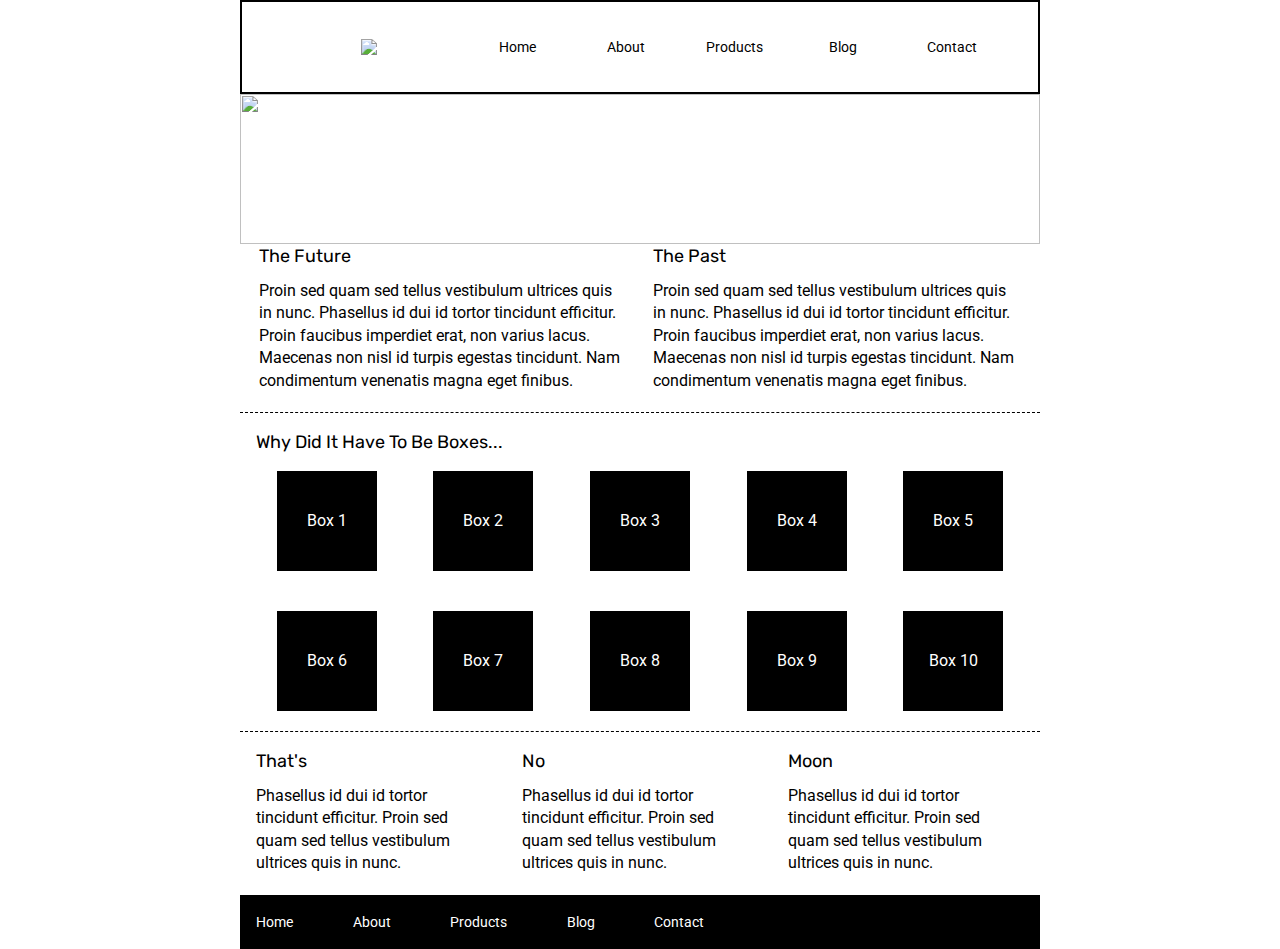
==== index.html @ 72d957cb "Completed CSS and HTML for header nav on index page" ====
<!doctype html>

<html lang="en">
<head>
  <meta charset="utf-8">

  <title>Sprint Challenge - Home</title>

  <link href="https://fonts.googleapis.com/css?family=Roboto|Rubik" rel="stylesheet">
  <link rel="stylesheet" href="css/index.css">

</head>

<body>
    <div class="container">
    <header>
        <section class="flex_row_1a">
            <div class="logo_img">
                <img src="img/lambda-black.png"></img>
            </div>
            <div class="home_link">
              <a href="index.html">Home</a>
            </div>
            <div class="about_link">
              <a href="about.html">About</a>
            </div>
            <div class="products_link">
              <a href="products.html">Products</a>
            </div>
            <div class="blog_link">
              <a href="blog.html">Blog</a>
            </div>
            <div class="contact_link">
                <a href="contact.html">Contact</a>
            </div>
        </section>
        <section class="flex_row_2">
          <div class="header_img">
            <img src="img/jumbo.jpg"></img>
          </div>
        </section>
    </header>


    
   
        <section class="top-content">
            <div class="text-container">
                <h2>The Future</h2>
                <p>Proin sed quam sed tellus vestibulum ultrices quis in nunc. Phasellus id dui id tortor tincidunt efficitur. Proin faucibus imperdiet erat, non varius lacus. Maecenas non nisl id turpis egestas tincidunt. Nam condimentum venenatis magna eget finibus.</p>
            </div>
            <div class="text-container">
                <h2>The Past</h2>
                <p>Proin sed quam sed tellus vestibulum ultrices quis in nunc. Phasellus id dui id tortor tincidunt efficitur. Proin faucibus imperdiet erat, non varius lacus. Maecenas non nisl id turpis egestas tincidunt. Nam condimentum venenatis magna eget finibus.</p>
            </div>
        </section>
        
        <section class="middle-content">
        
            <h2>Why Did It Have To Be Boxes...</h2>
            
            <div class="boxes">
                <div class="box">Box 1</div>
                <div class="box">Box 2</div>
                <div class="box">Box 3</div>
                <div class="box">Box 4</div>
                <div class="box">Box 5</div>
                <div class="box">Box 6</div>
                <div class="box">Box 7</div>
                <div class="box">Box 8</div>
                <div class="box">Box 9</div>
                <div class="box">Box 10</div>
            </div>
        
        </section>

        <section class="bottom-content">

            <div class="text-container">
                <h2>That's</h2>
                <p>Phasellus id dui id tortor tincidunt efficitur. Proin sed quam sed tellus vestibulum ultrices quis in nunc.</p>
            </div>
            <div class="text-container">
                <h2>No</h2>
                <p>Phasellus id dui id tortor tincidunt efficitur. Proin sed quam sed tellus vestibulum ultrices quis in nunc.</p>
            </div>
            <div class="text-container">
                <h2>Moon</h2>
                <p>Phasellus id dui id tortor tincidunt efficitur. Proin sed quam sed tellus vestibulum ultrices quis in nunc.</p>
            </div>

        </section>
        
        <footer>
            <nav>
                <a href="#">Home</a>
                <a href="#">About</a>
                <a href="#">Products</a>
                <a href="#">Blog</a>
                <a href="#">Contact</a>
            </nav>
        </footer>
    </div><!-- container -->        
</body>
</html>
---- css/index.css ----
/* http://meyerweb.com/eric/tools/css/reset/ 
   v2.0 | 20110126
   License: none (public domain)
*/

html, body, div, span, applet, object, iframe,
h1, h2, h3, h4, h5, h6, p, blockquote, pre,
a, abbr, acronym, address, big, cite, code,
del, dfn, em, img, ins, kbd, q, s, samp,
small, strike, strong, sub, sup, tt, var,
b, u, i, center,
dl, dt, dd, ol, ul, li,
fieldset, form, label, legend,
table, caption, tbody, tfoot, thead, tr, th, td,
article, aside, canvas, details, embed, 
figure, figcaption, footer, header, hgroup, 
menu, nav, output, ruby, section, summary,
time, mark, audio, video {
	margin: 0;
	padding: 0;
	border: 0;
	font-size: 100%;
	font: inherit;
	vertical-align: baseline;
}
/* HTML5 display-role reset for older browsers */
article, aside, details, figcaption, figure, 
footer, header, hgroup, menu, nav, section {
	display: block;
}
body {
	line-height: 1;
}
ol, ul {
	list-style: none;
}
blockquote, q {
	quotes: none;
}
blockquote:before, blockquote:after,
q:before, q:after {
	content: '';
	content: none;
}
table {
	border-collapse: collapse;
	border-spacing: 0;
}
/* End of CSS reset */


/* Start of CSS styling */
html, body {
    height: 100%;
    font-family: 'Roboto', sans-serif;
}
.container {
    width: 800px;
    margin: 0 auto;
}

/* Header Nav Bar */
.flex_row_1a, .flex_row_1b {
    display: flex;
    flex-flow: row wrap;
    justify-content: space-evenly;
    align-items: center;
    width: 100%;
    padding: 20px 2%;
    font-size: 14px;
    border: 2px solid black;
}
div.logo_img, div.home_link, div.about_link, div.products_link, div.blog_link, div.contact_link {
    display: flex;
    flex-flow: row wrap;
    justify-content: space-evenly;
    align-items: center;
    width: 10%;
    height: 50px;
}
div.home_link a, div.about_link a, div.products_link a, div.blog_link a, div.contact_link a {
    text-decoration: none;
    color: #000000;
    text-align: center;
}
.home_link a:hover, .about_link a:hover, .products_link a:hover, .blog_link a:hover, .contact_link a:hover {
    color: #E34B2F;
}
div.logo_img {
    width: 157px;
    height: 40px;
}
.logo_img img {
    object-fit: cover;
}
/* End of Header Nav Bar */

/* Header Image */
.header_img img {
    width: 100%;
    height: 150px;
    object-fit: cover;
    object-position: 100% 0;
}
/* End of Header Image */


* {
    box-sizing: border-box;
}
h1, h2, h3, h4, h5 {
    font-size: 18px;
    margin-bottom: 15px;
    font-family: 'Rubik', sans-serif;
}

p {
    line-height: 1.4;
}

.top-content {
    display: flex;
    flex-wrap: wrap;
    justify-content: space-evenly;
    margin-bottom: 20px;
    border-bottom: 1px dashed black;
}

.top-content .text-container {
    width: 48%;
    padding: 0 1%;
    padding-bottom: 20px;  
}

.middle-content {
    margin-bottom: 20px;
    border-bottom: 1px dashed black;
}

.middle-content h2 {
    padding: 0 2%;
    margin-bottom: 0;
}

.middle-content .boxes {
    display: flex;
    flex-wrap: wrap;
    justify-content: space-evenly;
}

.middle-content .boxes .box {
    width: 12.5%;
    height: 100px;
    background: black;
    margin: 20px 2.5%;
    color: white;
    display: flex;
    align-items: center;
    justify-content: center;
}

.bottom-content {
    display: flex;
    margin: 0 2% 20px;
    justify-content: space-around;
}

.bottom-content .text-container {
    padding-right: 4%;
}

.bottom-content .text-container:last-child {
    padding-right: 0;
}

footer {
    width: 100%;
    background: black;
}

footer nav {
    width: 60%;
    display: flex;
    justify-content: space-between;
    align-items: center;
    padding: 20px 2%;
    font-size: 14px;
}

footer nav a {
    color: white;
    text-decoration: none;
}
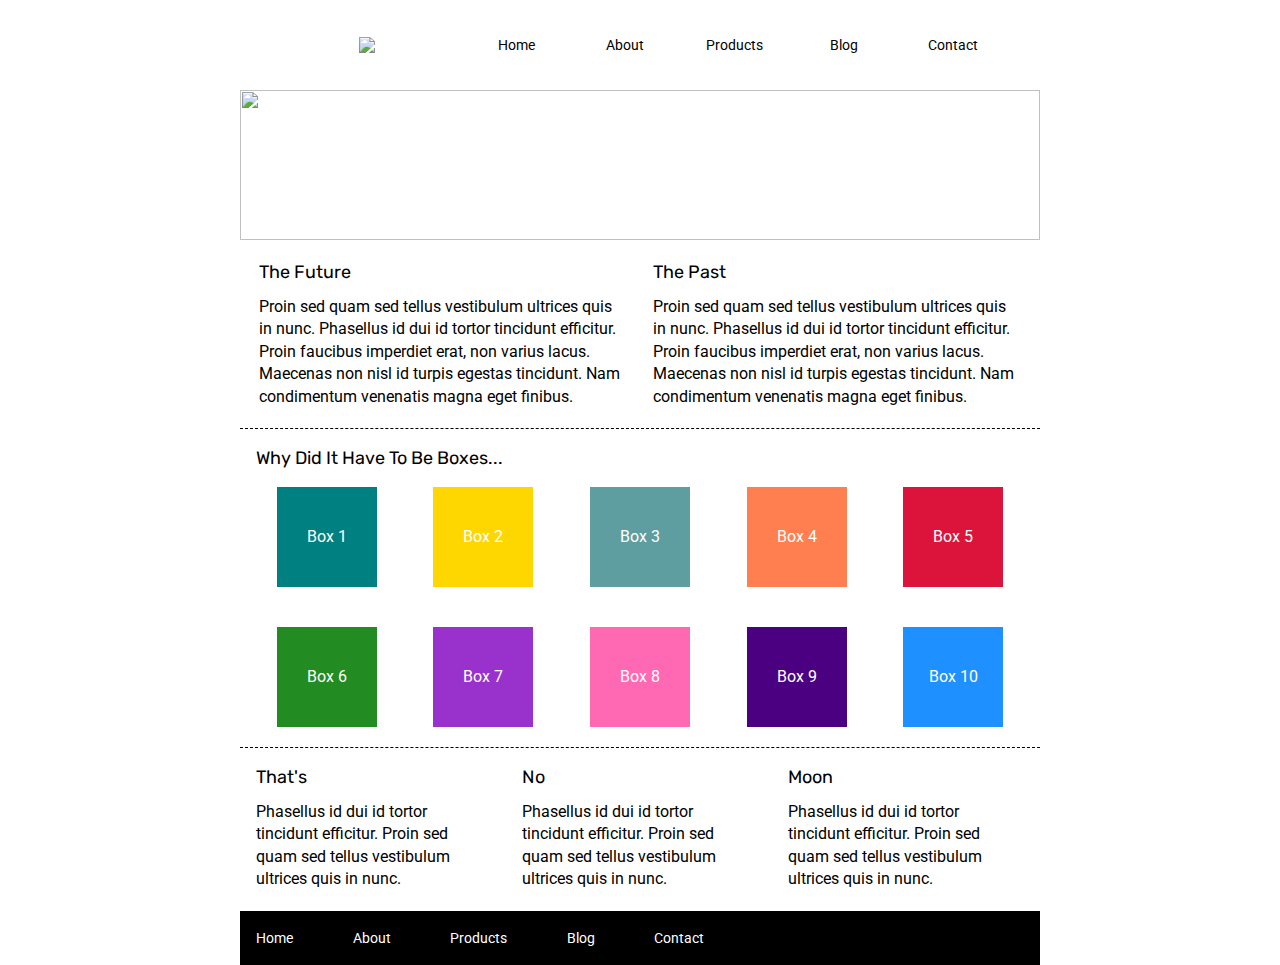
==== commit a6dd9039: "Completed adding IDs and correct background colors to each box in middle content" ====
--- a/index.html
+++ b/index.html
@@ -14,7 +14,7 @@
 <body>
     <div class="container">
     <header>
-        <section class="flex_row_1a">
+        <section class="flex_row">
             <div class="logo_img">
                 <img src="img/lambda-black.png"></img>
             </div>
@@ -34,7 +34,7 @@
                 <a href="contact.html">Contact</a>
             </div>
         </section>
-        <section class="flex_row_2">
+        <section class="header">
           <div class="header_img">
             <img src="img/jumbo.jpg"></img>
           </div>
@@ -60,16 +60,16 @@
             <h2>Why Did It Have To Be Boxes...</h2>
             
             <div class="boxes">
-                <div class="box">Box 1</div>
-                <div class="box">Box 2</div>
-                <div class="box">Box 3</div>
-                <div class="box">Box 4</div>
-                <div class="box">Box 5</div>
-                <div class="box">Box 6</div>
-                <div class="box">Box 7</div>
-                <div class="box">Box 8</div>
-                <div class="box">Box 9</div>
-                <div class="box">Box 10</div>
+                <div class="box" id="box1">Box 1</div>
+                <div class="box" id="box2">Box 2</div>
+                <div class="box" id="box3">Box 3</div>
+                <div class="box" id="box4">Box 4</div>
+                <div class="box" id="box5">Box 5</div>
+                <div class="box" id="box6">Box 6</div>
+                <div class="box" id="box7">Box 7</div>
+                <div class="box" id="box8">Box 8</div>
+                <div class="box" id="box9">Box 9</div>
+                <div class="box" id="box10">Box 10</div>
             </div>
         
         </section>
--- a/css/index.css
+++ b/css/index.css
@@ -1,3 +1,4 @@
+/* Start of CSS Reset */
 /* http://meyerweb.com/eric/tools/css/reset/ 
    v2.0 | 20110126
    License: none (public domain)
@@ -58,9 +59,21 @@
     width: 800px;
     margin: 0 auto;
 }
+* {
+    box-sizing: border-box;
+}
+h1, h2, h3, h4, h5 {
+    font-size: 18px;
+    margin-bottom: 15px;
+    font-family: 'Rubik', sans-serif;
+}
+
+p {
+    line-height: 1.4;
+}
 
 /* Header Nav Bar */
-.flex_row_1a, .flex_row_1b {
+.flex_row {
     display: flex;
     flex-flow: row wrap;
     justify-content: space-evenly;
@@ -68,7 +81,6 @@
     width: 100%;
     padding: 20px 2%;
     font-size: 14px;
-    border: 2px solid black;
 }
 div.logo_img, div.home_link, div.about_link, div.products_link, div.blog_link, div.contact_link {
     display: flex;
@@ -96,6 +108,9 @@
 /* End of Header Nav Bar */
 
 /* Header Image */
+.header_img {
+    margin-bottom: 20px;
+}
 .header_img img {
     width: 100%;
     height: 150px;
@@ -104,20 +119,7 @@
 }
 /* End of Header Image */
 
-
-* {
-    box-sizing: border-box;
-}
-h1, h2, h3, h4, h5 {
-    font-size: 18px;
-    margin-bottom: 15px;
-    font-family: 'Rubik', sans-serif;
-}
-
-p {
-    line-height: 1.4;
-}
-
+/* Top Content */
 .top-content {
     display: flex;
     flex-wrap: wrap;
@@ -131,7 +133,9 @@
     padding: 0 1%;
     padding-bottom: 20px;  
 }
-
+/* End Top Content */
+
+/* Middle Content */
 .middle-content {
     margin-bottom: 20px;
     border-bottom: 1px dashed black;
@@ -158,7 +162,39 @@
     align-items: center;
     justify-content: center;
 }
-
+.middle-content .boxes #box1 {
+    background: teal;
+}
+.middle-content .boxes #box2 {
+    background: gold;
+}
+.middle-content .boxes #box3 {
+    background: cadetblue;
+}
+.middle-content .boxes #box4 {
+    background: coral;
+}
+.middle-content .boxes #box5 {
+    background: crimson;
+}
+.middle-content .boxes #box6 {
+    background: forestgreen;
+}
+.middle-content .boxes #box7 {
+    background: darkorchid;
+}
+.middle-content .boxes #box8 {
+    background: hotpink;
+}
+.middle-content .boxes #box9 {
+    background: indigo;
+}
+.middle-content .boxes #box10 {
+    background: dodgerblue;
+}
+/* End Middle Content */
+
+/* Bottom Content */
 .bottom-content {
     display: flex;
     margin: 0 2% 20px;
@@ -172,7 +208,9 @@
 .bottom-content .text-container:last-child {
     padding-right: 0;
 }
-
+/* End Bottom Content */
+
+/* Footer Content */
 footer {
     width: 100%;
     background: black;
@@ -190,4 +228,5 @@
 footer nav a {
     color: white;
     text-decoration: none;
-}+}
+/* End Footer Content */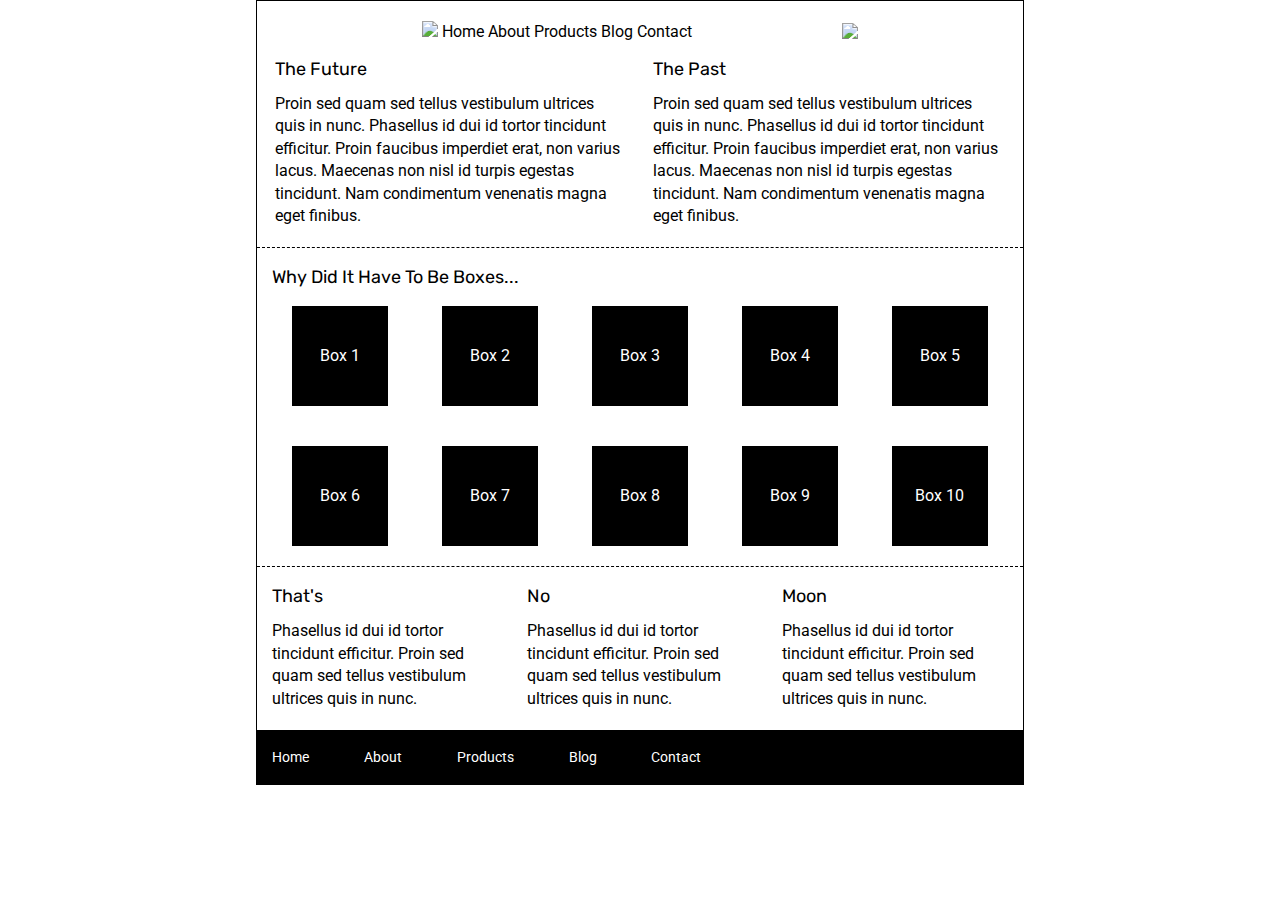
==== commit d1b0a032: "Added CSS and HTML header nav" ====
--- a/index.html
+++ b/index.html
@@ -1,50 +1,27 @@
 <!doctype html>
-
 <html lang="en">
 <head>
-  <meta charset="utf-8">
+    <meta charset="utf-8">
+    <title>Sprint Challenge - Home</title>
+    <link href="https://fonts.googleapis.com/css?family=Roboto|Rubik" rel="stylesheet">
+    <link rel="stylesheet" href="css/reset.css">
+    <link rel="stylesheet" href="css/index.css">
+</head>
+<body>
+    <div class="main-container">
+        <header>
+            <nav>
+                <img src="img/lambda-black.png" />
+                <a href="index.html">Home</a>
+                <a href="about.html">About</a>
+                <a href="products.html">Products</a>
+                <a href="blog.html">Blog</a>
+                <a href="contact.html">Contact</a>   
+            </nav>
+            <img src="img/jumbo.jpg" />
+        </header>
 
-  <title>Sprint Challenge - Home</title>
-
-  <link href="https://fonts.googleapis.com/css?family=Roboto|Rubik" rel="stylesheet">
-  <link rel="stylesheet" href="css/index.css">
-
-</head>
-
-<body>
-    <div class="container">
-    <header>
-        <section class="flex_row">
-            <div class="logo_img">
-                <img src="img/lambda-black.png"></img>
-            </div>
-            <div class="home_link">
-              <a href="index.html">Home</a>
-            </div>
-            <div class="about_link">
-              <a href="about.html">About</a>
-            </div>
-            <div class="products_link">
-              <a href="products.html">Products</a>
-            </div>
-            <div class="blog_link">
-              <a href="blog.html">Blog</a>
-            </div>
-            <div class="contact_link">
-                <a href="contact.html">Contact</a>
-            </div>
-        </section>
-        <section class="header">
-          <div class="header_img">
-            <img src="img/jumbo.jpg"></img>
-          </div>
-        </section>
-    </header>
-
-
-    
-   
-        <section class="top-content">
+         <section class="top-content">
             <div class="text-container">
                 <h2>The Future</h2>
                 <p>Proin sed quam sed tellus vestibulum ultrices quis in nunc. Phasellus id dui id tortor tincidunt efficitur. Proin faucibus imperdiet erat, non varius lacus. Maecenas non nisl id turpis egestas tincidunt. Nam condimentum venenatis magna eget finibus.</p>
@@ -60,16 +37,16 @@
             <h2>Why Did It Have To Be Boxes...</h2>
             
             <div class="boxes">
-                <div class="box" id="box1">Box 1</div>
-                <div class="box" id="box2">Box 2</div>
-                <div class="box" id="box3">Box 3</div>
-                <div class="box" id="box4">Box 4</div>
-                <div class="box" id="box5">Box 5</div>
-                <div class="box" id="box6">Box 6</div>
-                <div class="box" id="box7">Box 7</div>
-                <div class="box" id="box8">Box 8</div>
-                <div class="box" id="box9">Box 9</div>
-                <div class="box" id="box10">Box 10</div>
+                <div class="box">Box 1</div>
+                <div class="box">Box 2</div>
+                <div class="box">Box 3</div>
+                <div class="box">Box 4</div>
+                <div class="box">Box 5</div>
+                <div class="box">Box 6</div>
+                <div class="box">Box 7</div>
+                <div class="box">Box 8</div>
+                <div class="box">Box 9</div>
+                <div class="box">Box 10</div>
             </div>
         
         </section>
--- a/css/index.css
+++ b/css/index.css
@@ -1,125 +1,53 @@
-/* Start of CSS Reset */
-/* http://meyerweb.com/eric/tools/css/reset/ 
-   v2.0 | 20110126
-   License: none (public domain)
-*/
+/* CSS Reset is in seperate CSS file */
 
-html, body, div, span, applet, object, iframe,
-h1, h2, h3, h4, h5, h6, p, blockquote, pre,
-a, abbr, acronym, address, big, cite, code,
-del, dfn, em, img, ins, kbd, q, s, samp,
-small, strike, strong, sub, sup, tt, var,
-b, u, i, center,
-dl, dt, dd, ol, ul, li,
-fieldset, form, label, legend,
-table, caption, tbody, tfoot, thead, tr, th, td,
-article, aside, canvas, details, embed, 
-figure, figcaption, footer, header, hgroup, 
-menu, nav, output, ruby, section, summary,
-time, mark, audio, video {
-	margin: 0;
-	padding: 0;
-	border: 0;
-	font-size: 100%;
-	font: inherit;
-	vertical-align: baseline;
-}
-/* HTML5 display-role reset for older browsers */
-article, aside, details, figcaption, figure, 
-footer, header, hgroup, menu, nav, section {
-	display: block;
-}
-body {
-	line-height: 1;
-}
-ol, ul {
-	list-style: none;
-}
-blockquote, q {
-	quotes: none;
-}
-blockquote:before, blockquote:after,
-q:before, q:after {
-	content: '';
-	content: none;
-}
-table {
-	border-collapse: collapse;
-	border-spacing: 0;
-}
-/* End of CSS reset */
-
-
-/* Start of CSS styling */
 html, body {
     height: 100%;
     font-family: 'Roboto', sans-serif;
 }
-.container {
-    width: 800px;
-    margin: 0 auto;
-}
-* {
-    box-sizing: border-box;
+.main-container {
+    /* Can change width by percentage for responsive or px for fixed */
+    width: 60% /* 800px */;
+    border: solid black 1px;
+    margin: 0 auto; /* centers content */
 }
 h1, h2, h3, h4, h5 {
     font-size: 18px;
     margin-bottom: 15px;
     font-family: 'Rubik', sans-serif;
 }
-
 p {
     line-height: 1.4;
 }
-
-/* Header Nav Bar */
-.flex_row {
+header {
     display: flex;
     flex-flow: row wrap;
     justify-content: space-evenly;
     align-items: center;
     width: 100%;
     padding: 20px 2%;
-    font-size: 14px;
 }
-div.logo_img, div.home_link, div.about_link, div.products_link, div.blog_link, div.contact_link {
-    display: flex;
-    flex-flow: row wrap;
-    justify-content: space-evenly;
-    align-items: center;
-    width: 10%;
-    height: 50px;
-}
-div.home_link a, div.about_link a, div.products_link a, div.blog_link a, div.contact_link a {
+nav a {
     text-decoration: none;
     color: #000000;
     text-align: center;
 }
-.home_link a:hover, .about_link a:hover, .products_link a:hover, .blog_link a:hover, .contact_link a:hover {
+nav a:hover {
     color: #E34B2F;
 }
-div.logo_img {
-    width: 157px;
-    height: 40px;
-}
-.logo_img img {
+header img {
     object-fit: cover;
 }
-/* End of Header Nav Bar */
 
-/* Header Image */
-.header_img {
-    margin-bottom: 20px;
-}
-.header_img img {
-    width: 100%;
-    height: 150px;
-    object-fit: cover;
-    object-position: 100% 0;
-}
-/* End of Header Image */
 
-/* Top Content */
+
+
+
+
+
+
+
+
+
 .top-content {
     display: flex;
     flex-wrap: wrap;
@@ -133,9 +61,7 @@
     padding: 0 1%;
     padding-bottom: 20px;  
 }
-/* End Top Content */
 
-/* Middle Content */
 .middle-content {
     margin-bottom: 20px;
     border-bottom: 1px dashed black;
@@ -162,39 +88,7 @@
     align-items: center;
     justify-content: center;
 }
-.middle-content .boxes #box1 {
-    background: teal;
-}
-.middle-content .boxes #box2 {
-    background: gold;
-}
-.middle-content .boxes #box3 {
-    background: cadetblue;
-}
-.middle-content .boxes #box4 {
-    background: coral;
-}
-.middle-content .boxes #box5 {
-    background: crimson;
-}
-.middle-content .boxes #box6 {
-    background: forestgreen;
-}
-.middle-content .boxes #box7 {
-    background: darkorchid;
-}
-.middle-content .boxes #box8 {
-    background: hotpink;
-}
-.middle-content .boxes #box9 {
-    background: indigo;
-}
-.middle-content .boxes #box10 {
-    background: dodgerblue;
-}
-/* End Middle Content */
 
-/* Bottom Content */
 .bottom-content {
     display: flex;
     margin: 0 2% 20px;
@@ -208,9 +102,7 @@
 .bottom-content .text-container:last-child {
     padding-right: 0;
 }
-/* End Bottom Content */
 
-/* Footer Content */
 footer {
     width: 100%;
     background: black;
@@ -228,5 +120,4 @@
 footer nav a {
     color: white;
     text-decoration: none;
-}
-/* End Footer Content */+}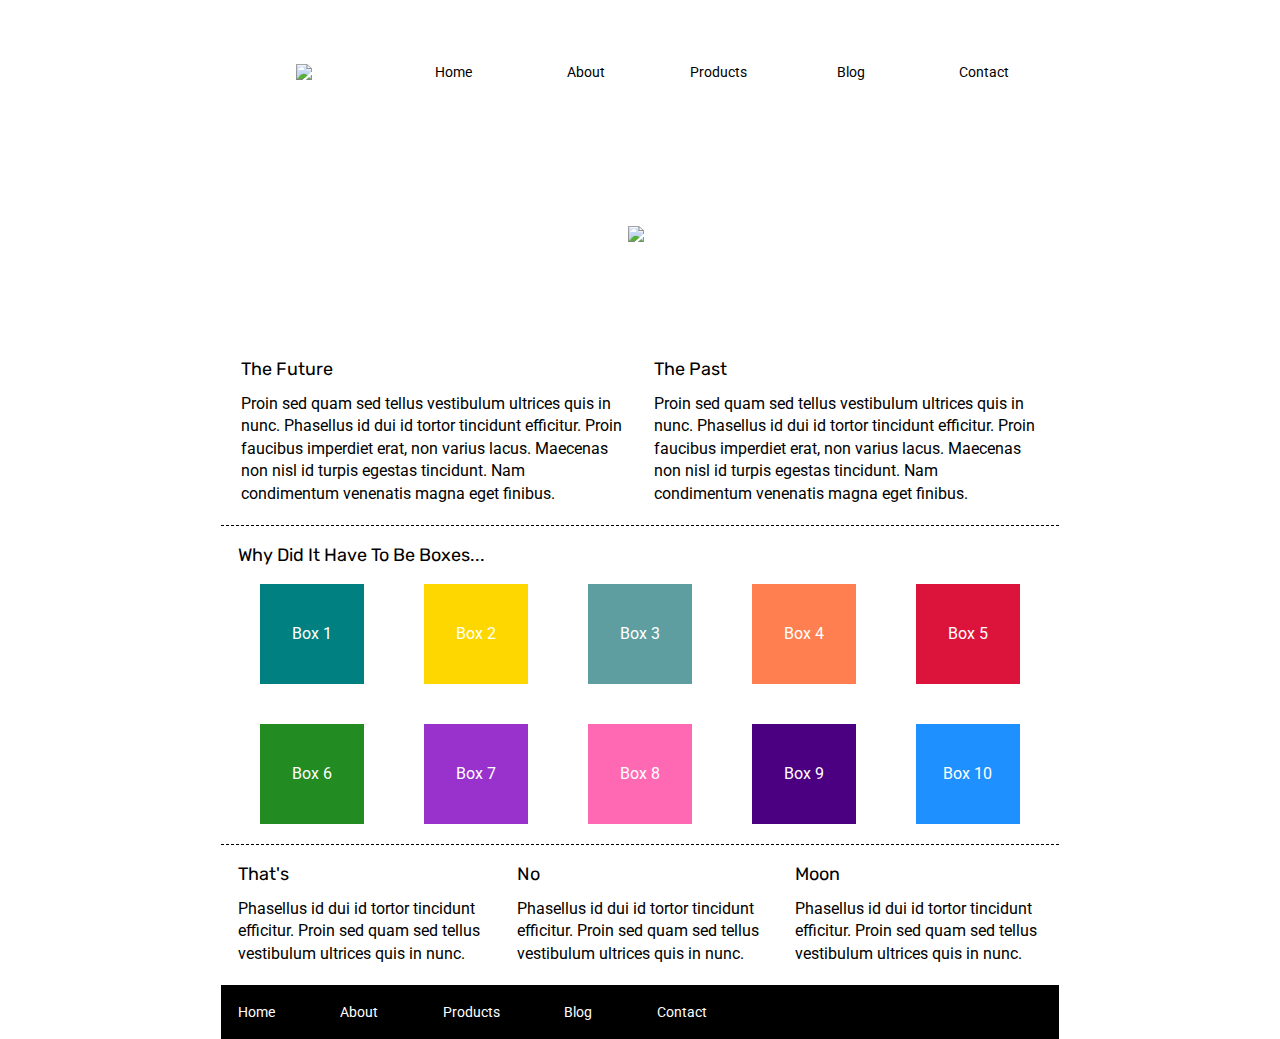
==== commit d2147597: "Finished Index page" ====
--- a/index.html
+++ b/index.html
@@ -11,17 +11,22 @@
     <div class="main-container">
         <header>
             <nav>
-                <img src="img/lambda-black.png" />
-                <a href="index.html">Home</a>
-                <a href="about.html">About</a>
-                <a href="products.html">Products</a>
-                <a href="blog.html">Blog</a>
-                <a href="contact.html">Contact</a>   
+                <div class="header-logo-img">
+                    <img src="img/lambda-black.png" />
+                </div>
+                <div class="nav-div">
+                    <a href="index.html">Home</a>
+                    <a href="about.html">About</a>
+                    <a href="products.html">Products</a>
+                    <a href="blog.html">Blog</a>
+                    <a href="contact.html">Contact</a>  
+                </div> 
             </nav>
-            <img src="img/jumbo.jpg" />
+            <section>
+                <img src="img/jumbo.jpg" />
+            </section>
         </header>
-
-         <section class="top-content">
+        <section class="top-content">
             <div class="text-container">
                 <h2>The Future</h2>
                 <p>Proin sed quam sed tellus vestibulum ultrices quis in nunc. Phasellus id dui id tortor tincidunt efficitur. Proin faucibus imperdiet erat, non varius lacus. Maecenas non nisl id turpis egestas tincidunt. Nam condimentum venenatis magna eget finibus.</p>
@@ -37,16 +42,16 @@
             <h2>Why Did It Have To Be Boxes...</h2>
             
             <div class="boxes">
-                <div class="box">Box 1</div>
-                <div class="box">Box 2</div>
-                <div class="box">Box 3</div>
-                <div class="box">Box 4</div>
-                <div class="box">Box 5</div>
-                <div class="box">Box 6</div>
-                <div class="box">Box 7</div>
-                <div class="box">Box 8</div>
-                <div class="box">Box 9</div>
-                <div class="box">Box 10</div>
+                <div class="box" id="box1">Box 1</div>
+                <div class="box" id="box2">Box 2</div>
+                <div class="box" id="box3">Box 3</div>
+                <div class="box" id="box4">Box 4</div>
+                <div class="box" id="box5">Box 5</div>
+                <div class="box" id="box6">Box 6</div>
+                <div class="box" id="box7">Box 7</div>
+                <div class="box" id="box8">Box 8</div>
+                <div class="box" id="box9">Box 9</div>
+                <div class="box" id="box10">Box 10</div>
             </div>
         
         </section>
--- a/css/index.css
+++ b/css/index.css
@@ -2,13 +2,17 @@
 
 html, body {
     height: 100%;
+    width: 100%;
     font-family: 'Roboto', sans-serif;
+    font-size: 62.5%;
 }
 .main-container {
     /* Can change width by percentage for responsive or px for fixed */
-    width: 60% /* 800px */;
-    border: solid black 1px;
+    width: 83%;
+    height: 100%;
     margin: 0 auto; /* centers content */
+    font-size: 1.6rem;
+    padding: 0% 8.8%;
 }
 h1, h2, h3, h4, h5 {
     font-size: 18px;
@@ -20,34 +24,65 @@
 }
 header {
     display: flex;
+    flex-flow: column wrap;
+    justify-content: center;
+    align-content: space-around;
+    width: 99%;
+    height: 40%;
+}
+nav {
+    display: flex;
     flex-flow: row wrap;
-    justify-content: space-evenly;
-    align-items: center;
+    justify-content: center;
+    align-items: space-around;
+    align-content: center;
     width: 100%;
-    padding: 20px 2%;
+    height: 30%;
 }
-nav a {
+.header-logo-img {
+    height: 100%;
+    width: 20%;
+    display: flex;
+    flex-flow: row wrap;
+    justify-content: center;
+    align-items: space-around;
+    align-content: center;
+}
+div.header-logo-img img {
+    max-width: 100%;
+    height: auto;
+}
+.nav-div {
+    width: 80%;
+    height: 100%;
+    display: flex;
+    flex-flow: row wrap;
+    justify-content: center;
+    align-items: space-around;
+    align-content: center;
+}
+div.nav-div a {
     text-decoration: none;
     color: #000000;
     text-align: center;
+    width: 10%;
+    margin: 0 auto; /* centers content */
+    font-size:1.4rem;
 }
 nav a:hover {
     color: #E34B2F;
 }
-header img {
+header section {
+    width: 100%;
+    height: 60%;
+    display: flex;
+    flex-flow: row wrap;
+    justify-content: center;
+    align-items: center;
+}
+header section img {
     object-fit: cover;
 }
-
-
-
-
-
-
-
-
-
-
-
 .top-content {
     display: flex;
     flex-wrap: wrap;
@@ -88,6 +123,36 @@
     align-items: center;
     justify-content: center;
 }
+.middle-content .boxes #box1 {
+    background: teal;
+}
+.middle-content .boxes #box2 {
+    background: gold;
+}
+.middle-content .boxes #box3 {
+    background: cadetblue;
+}
+.middle-content .boxes #box4 {
+    background: coral;
+}
+.middle-content .boxes #box5 {
+    background: crimson;
+}
+.middle-content .boxes #box6 {
+    background: forestgreen;
+}
+.middle-content .boxes #box7 {
+    background: darkorchid;
+}
+.middle-content .boxes #box8 {
+    background: hotpink;
+}
+.middle-content .boxes #box9 {
+    background: indigo;
+}
+.middle-content .boxes #box10 {
+    background: dodgerblue;
+}
 
 .bottom-content {
     display: flex;
